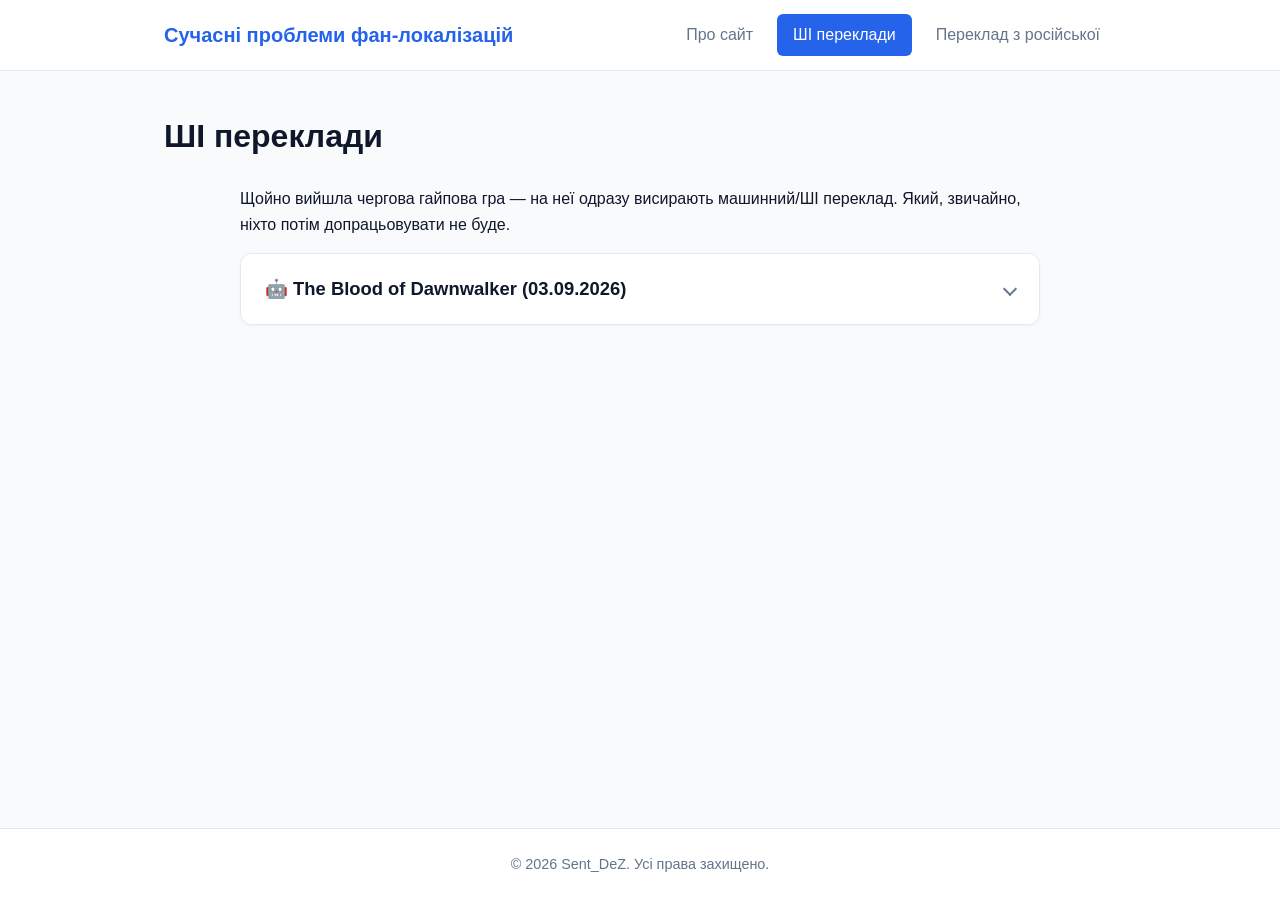
==== pages/ai-translation.html @ f6bbcd97 "Add core info" ====
<!DOCTYPE html>
<html lang="uk">
<head>
    <meta charset="UTF-8">
    <meta name="viewport" content="width=device-width, initial-scale=1.0">
    <title>ШІ переклади | Локалізація</title>
    <link rel="stylesheet" href="../css/style.css">
</head>
<body>

<header id="global-header"></header>

<main>
    <h1 class="page-title">ШІ переклади</h1>

    <div class="spoiler-list">
        <p>Щойно вийшла чергова гайпова гра — на неї одразу висирають машинний/ШІ переклад. Який, звичайно, ніхто потім допрацьовувати не буде.</p>

        <details class="spoiler-item">
            <summary class="spoiler-title">🤖 The Blood of Dawnwalker (03.09.2026)</summary>
            <div class="spoiler-content">
                <p>
                    Наприклад, дехто DELAWAR випустив свій, як він каже, "нашвидкоруч". Зручне виправдання якості, проте, варто віддати належне — він сам у відео демонстрації свого перекладу вказує те, що якість там поганенька.
                </p>
                <p>Погляньмо на приклади:</p>
                <div class="spoiler-list">
                    <details class="spoiler-item">
                        <summary class="spoiler-title">🤖 Скриншоти перекладу від Delawar</summary>
                        <div class="spoiler-content">
                            <img src="../images/ai/The%20Blood%20of%20Dawnwalker/01/01.jpg" height="424" width="636"/>
                            <p>Спрямований блок чи все ж таки напрямний?</p>
                            <p>А що це за складності таке «Добре» та «Високий»?</p>
                            <br>
                            <img src="../images/ai/The%20Blood%20of%20Dawnwalker/01/02-1.jpg" height="277" width="515"/>
                            <p>Гриб під назвою Слизький Джек? Дивимось оригінал:</p>
                            <img src="../images/ai/The%20Blood%20of%20Dawnwalker/01/02-2.jpg" height="40" width="269"/>
                            Дійсно Слизький Джек.. Але що це? Можна піддивитись в іншу мову і побачити натяки:
                            <img src="../images/ai/The%20Blood%20of%20Dawnwalker/01/02-3.jpg" height="46" width="283"/>
                            А можна було б просто скористатись пошуком в гуглі...
                            <img src="../images/ai/The%20Blood%20of%20Dawnwalker/01/02-4.jpg" height="302" width="331"/>
                            <br>
                            <p>Абсолютно та сама історія з іншим грибом:</p>
                            <img src="../images/ai/The%20Blood%20of%20Dawnwalker/01/03-1.jpg" height="227" width="596"/>
                            <img src="../images/ai/The%20Blood%20of%20Dawnwalker/01/03-2.jpg" height="41" width="300"/>
                            <img src="../images/ai/The%20Blood%20of%20Dawnwalker/01/03-3.jpg" height="393" width="1175"/>
                            <p>Класний гриб «Шафронова кружка», скажіть?</p>
                            <br>
                            <p>В речах теж не все добре</p>
                            <img src="../images/ai/The%20Blood%20of%20Dawnwalker/01/04.jpg" height="343" width="516"/>
                            <p>Утиліта. Ага. Питоме українське слово.</p>
                            <br>
                            <img src="../images/ai/The%20Blood%20of%20Dawnwalker/01/05.jpg" height="524" width="499"/>
                            <p>
                                Керівництво по... вибачте, що?</p> До керівництва ви зазвичай звітувати йдете про виконану роботу, а слідуєте інструкціям.
                            Або читаєте <b>довідник</b>.
                            І чому «по» а не «з»? ШІ тупить як в великих речах, так і в сотнях малих. І... Зарядці? З під чого, з під Apple? Чи з ранкової зарядки?
                            </p>
                            <p>
                                І що це за «кровотеча по цілі»? (замість чогось більш людського типу «Шанс завдати кровотечу у цілі: 50%»).
                                Чому в кровотечі є двокрапка, а в схожій конструкції з оглушенням нема?
                            </p>
                            <br>
                            <img src="../images/ai/The%20Blood%20of%20Dawnwalker/01/06.jpg" height="364" width="406"/>
                            <p>Без коментарів. Нашо перевіряти, який воно має вигляд в грі, так?</p>
                            <br>
                            <img src="../images/ai/The%20Blood%20of%20Dawnwalker/01/07.jpg" height="190" width="1148"/>
                            <p>Інвентаризація...</p>
                            <br>
                            <img src="../images/ai/The%20Blood%20of%20Dawnwalker/01/08.jpg" height="444" width="413"/>
                            <p>
                                Ні, я чув що там нічна і денна системи. Але... Ніякого «Денного одягу»?
                                Набір дня? Я ніби на розпродажі, скажіть будь-ласка, а яка знижка?
                            </p>
                            <br>
                            <img src="../images/ai/The%20Blood%20of%20Dawnwalker/01/09.jpg" height="42" width="463"/>
                            <p>Ем... Зроз. Нахер те узгодження в родах</p>
                            <br>
                            <p>Якщо ж вам було цікаво, як перекласти distraction...</p>
                            <img src="../images/ai/The%20Blood%20of%20Dawnwalker/01/09-1.jpg" height="55" width="1024"/>
                            <img src="../images/ai/The%20Blood%20of%20Dawnwalker/01/09-2.jpg" height="67" width="988"/>
                            <p>То знайте, що це «відволікаюча увага», угу...</p>

                            <p>
                                Я думаю, тут все зрозуміло, далі можна не копирсатись.
                                Типові речі в діалогах, коли текст не знає, персонаже якої статі він вимовляється — це класика, я навіть не згадував.
                                Якщо коротко, я не розумію навіщо такий переклад взагалі існує. Єдине, знов таки — віддаю автору належне - він чесно каже що переклад херовий (правда тільки в своєму відео).
                                На відміну від багатьох інших машперників, які топлять за свої переклади і позиціонують їх як щось хороше та якісне,
                                а тим паче - мають нахабність залишати банку для донатів (перетрудились, бідолаги) та намагатись інколи просувати переклад як офіційну локу в гру розробнику).
                            </p>

                        </div>
                    </details>
                </div>

<!--                <p>-->
<!--                    А ось, дехто <a href="https://steamcommunity.com/id/lmd-/myworkshopfiles/?section=guides&appid=3751260">Lmd-</a> викинув в мережу ШІ-переклад на гру.-->
<!--                    Погляньмо-мо, що він каже:-->
<!--                </p>-->
<!--                <div class="spoiler-list">-->
<!--                    <details class="spoiler-item">-->
<!--                        <summary class="spoiler-title">🤖 Скриншоти перекладу Lmd-</summary>-->
<!--                        <div class="spoiler-content">-->
<!--                            <img src="../images/ai/The Blood of Dawnwalker/desc.png" height="448" width="1225">-->
<!--                        </div>-->
<!--                    </details>-->
<!--                </div>-->
            </div>

        </details>


    </div>
</main>

<!-- Target injection point for dynamic footer component -->
<footer id="global-footer"></footer>

<!-- Main dynamic assembly script call -->
<script src="../scripts/import-components.js"></script>
</body>
---- css/style.css ----
:root {
    --primary: #2563eb;
    --primary-hover: #1d4ed8;
    --bg: #f8fafc;
    --surface: #ffffff;
    --text: #0f172a;
    --text-muted: #64748b;
    --border: #e2e8f0;
    --radius: 12px;
}

* {
    box-sizing: border-box;
    margin: 0;
    padding: 0;
    font-family: -apple-system, BlinkMacSystemFont, "Segoe UI", Roboto, sans-serif;
}

body {
    background-color: var(--bg);
    color: var(--text);
    line-height: 1.6;
    display: flex;
    flex-direction: column;
    min-height: 100vh;
}

/* Навігація */
header {
    background: var(--surface);
    border-bottom: 1px solid var(--border);
    position: sticky;
    top: 0;
    z-index: 100;
}

.nav-container {
    max-width: 1000px;
    margin: 0 auto;
    padding: 0 1.5rem;
    display: flex;
    justify-content: space-between;
    align-items: center;
    height: 70px;
}

.logo {
    font-size: 1.25rem;
    font-weight: 700;
    color: var(--primary);
    text-decoration: none;
}

nav {
    display: flex;
    gap: 0.5rem;
}

.nav-link {
    text-decoration: none;
    color: var(--text-muted);
    font-weight: 500;
    padding: 0.5rem 1rem;
    border-radius: 6px;
    transition: all 0.2s;
}

.nav-link:hover {
    color: var(--primary);
    background: #f1f5f9;
}

.nav-link.active {
    color: #fff;
    background: var(--primary);
}

/* Контент */
main {
    flex: 1;
    max-width: 1000px;
    width: 100%;
    margin: 2.5rem auto;
    padding: 0 1.5rem;
}

.page-title {
    font-size: 2rem;
    font-weight: 800;
    margin-bottom: 1.5rem;
}

.card {
    background: var(--surface);
    padding: 2rem;
    border-radius: var(--radius);
    border: 1px solid var(--border);
    box-shadow: 0 1px 3px rgba(0,0,0,0.05);
}

.card p {
    margin-bottom: 1rem;
}

/* Галерея */
.grid {
    display: grid;
    grid-template-columns: repeat(auto-fill, minmax(280px, 1fr));
    gap: 1.5rem;
}

.media-card {
    background: var(--surface);
    border-radius: var(--radius);
    border: 1px solid var(--border);
    overflow: hidden;
}

.media-box {
    background: #000;
    aspect-ratio: 16 / 10;
    display: flex;
    align-items: center;
    justify-content: center;
}

.media-box img, .media-box video {
    width: 100%;
    height: 100%;
    object-fit: cover;
}

.audio-box {
    padding: 1rem;
    background: #f1f5f9;
}

audio {
    width: 100%;
}

.media-info {
    padding: 1rem;
}

.tag {
    font-size: 0.75rem;
    font-weight: 700;
    color: var(--primary);
    text-transform: uppercase;
    margin-bottom: 0.25rem;
    display: block;
}

footer {
    text-align: center;
    padding: 1.5rem;
    background: var(--surface);
    border-top: 1px solid var(--border);
    color: var(--text-muted);
    font-size: 0.9rem;
    margin-top: auto;
}

/* --------------------------------  spoilers  --------------------------------- */
/* --- Spoiler list container --- */
.spoiler-list {
    display: flex;
    flex-direction: column;
    gap: 1rem; /* Spacing between spoilers */
    max-width: 800px;
    margin: 0 auto;
}

/* --- Spoiler item wrapper --- */
.spoiler-item {
    background: var(--surface);
    border: 1px solid var(--border);
    border-radius: var(--radius);
    overflow: hidden;
    box-shadow: 0 1px 3px rgba(0, 0, 0, 0.05);
    transition: transform 0.2s, box-shadow 0.2s;
}

.spoiler-item:hover {
    box-shadow: 0 4px 12px rgba(0, 0, 0, 0.05);
}

/* --- Spoiler title clickable button --- */
.spoiler-title {
    padding: 1.25rem 1.5rem;
    font-size: 1.15rem;
    font-weight: 600;
    cursor: pointer;
    list-style: none; /* Hide default arrow indicator in Chrome/Firefox */
    display: flex;
    justify-content: space-between;
    align-items: center;
    user-select: none;
    background-color: var(--surface);
    transition: background-color 0.2s;
}

.spoiler-title::-webkit-details-marker {
    display: none; /* Hide default arrow indicator in Safari */
}

.spoiler-title:hover {
    background-color: #f8fafc;
}

/* --- Custom arrow indicator icon --- */
.spoiler-title::after {
    content: '';
    display: inline-block;
    width: 8px;
    height: 8px;
    border-right: 2px solid var(--text-muted);
    border-bottom: 2px solid var(--text-muted);
    transform: rotate(45deg);
    transition: transform 0.25s ease;
    margin-left: 1rem;
}

/* --- Arrow animation on expansion --- */
.spoiler-item[open] .spoiler-title::after {
    transform: rotate(-135deg);
}

.spoiler-item[open] .spoiler-title {
    border-bottom: 1px solid var(--border);
    background-color: #f1f5f9; /* Subtle highlight for expanded header */
}

/* --- Expanded spoiler body content --- */
.spoiler-content {
    padding: 1.5rem;
    background: var(--surface);
}

/* --- Media block styling within spoiler --- */
.spoiler-media {
    margin-top: 1.25rem;
    display: flex;
    flex-direction: column;
    gap: 1rem;
}

.spoiler-media img,
.spoiler-media video {
    width: 100%;
    max-width: 100%;
    height: auto;
    border-radius: 8px;
    border: 1px solid var(--border);
    display: block;
}

img, video {
    max-width: 100%;  /* Ensures the media never exceeds its container width */
    height: auto;     /* Maintains the original aspect ratio automatically */
    display: block;   /* Removes unwanted blank spacing under the asset */
}
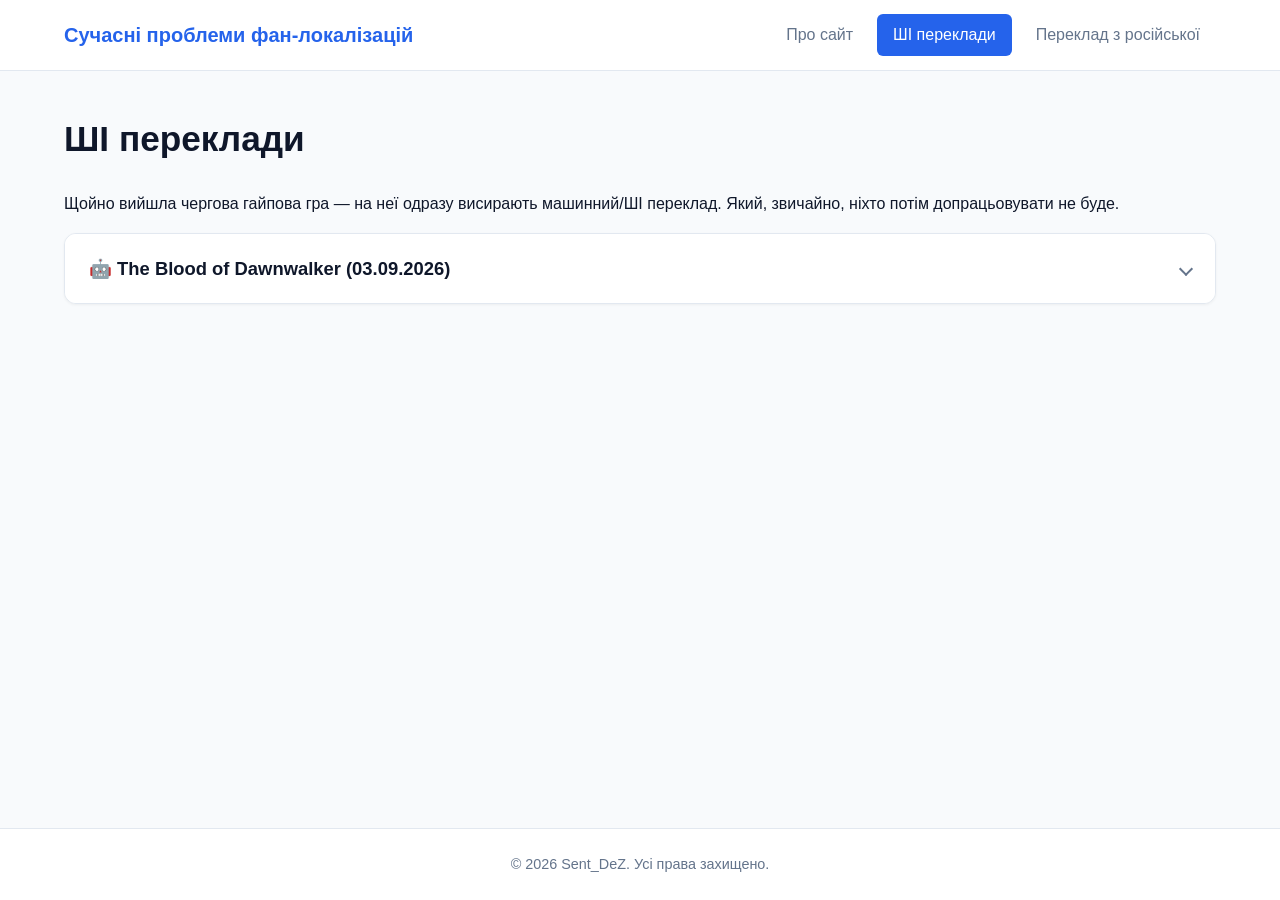
==== commit 13c9b195: "Updated styles. Add a few screenshots" ====
--- a/pages/ai-translation.html
+++ b/pages/ai-translation.html
@@ -56,7 +56,7 @@
                             І чому «по» а не «з»? ШІ тупить як в великих речах, так і в сотнях малих. І... Зарядці? З під чого, з під Apple? Чи з ранкової зарядки?
                             </p>
                             <p>
-                                І що це за «кровотеча по цілі»? (замість чогось більш людського типу «Шанс завдати кровотечу у цілі: 50%»).
+                                І що це за «кровотеча по цілі»? (замість чогось більш людського типу «Шанс викликати кровотечу у цілі: 50%»).
                                 Чому в кровотечі є двокрапка, а в схожій конструкції з оглушенням нема?
                             </p>
                             <br>
@@ -79,7 +79,20 @@
                             <img src="../images/ai/The%20Blood%20of%20Dawnwalker/01/09-1.jpg" height="55" width="1024"/>
                             <img src="../images/ai/The%20Blood%20of%20Dawnwalker/01/09-2.jpg" height="67" width="988"/>
                             <p>То знайте, що це «відволікаюча увага», угу...</p>
-
+                            <p>Або, ось погляньте на компас:</p>
+                            <img src="../images/ai/The Blood of Dawnwalker/01/10 Компас.jpg" height="229" width="460"/>
+                            Тут чудово абсолютно усе:
+                            <ul>
+                                <li>Неузгодженість назв суміжних напрямків типу NE та NW. Разом? Через Дефіс? Як?</li>
+                                <li>Неузгодженість скорочення звичайних сторін, то ж треба в кінці крапка чи не треба? (E, N)</li>
+                                <li>Те що південний схід раптом став Англією, це взагалі шедевр.</li>
+                            </ul>
+                            <p>Перки (якісь особливі навички, правильний термін для яких можливо ще треба придумати, перетворилися на...</p>
+                            <img src="../images/ai/The Blood of Dawnwalker/01/11.jpg" height="78" width="282"/><br>
+                            <p>А допоміжні засоби (чорновий термін) перетворились на...</p>
+                            <img src="../images/ai/The Blood of Dawnwalker/01/12.jpg" height="55" width="370"/>
+                            <p>Набираєте собі пільги, купляєте на них комунальних товарів і валите собі в Південно-східню Англію...</p>
+                            <br>
                             <p>
                                 Я думаю, тут все зрозуміло, далі можна не копирсатись.
                                 Типові речі в діалогах, коли текст не знає, персонаже якої статі він вимовляється — це класика, я навіть не згадував.
@@ -91,19 +104,6 @@
                         </div>
                     </details>
                 </div>
-
-<!--                <p>-->
-<!--                    А ось, дехто <a href="https://steamcommunity.com/id/lmd-/myworkshopfiles/?section=guides&appid=3751260">Lmd-</a> викинув в мережу ШІ-переклад на гру.-->
-<!--                    Погляньмо-мо, що він каже:-->
-<!--                </p>-->
-<!--                <div class="spoiler-list">-->
-<!--                    <details class="spoiler-item">-->
-<!--                        <summary class="spoiler-title">🤖 Скриншоти перекладу Lmd-</summary>-->
-<!--                        <div class="spoiler-content">-->
-<!--                            <img src="../images/ai/The Blood of Dawnwalker/desc.png" height="448" width="1225">-->
-<!--                        </div>-->
-<!--                    </details>-->
-<!--                </div>-->
             </div>
 
         </details>
@@ -117,4 +117,5 @@
 
 <!-- Main dynamic assembly script call -->
 <script src="../scripts/import-components.js"></script>
+<script src="../scripts/interaction.js"></script>
 </body>
--- a/css/style.css
+++ b/css/style.css
@@ -7,257 +7,431 @@
     --text-muted: #64748b;
     --border: #e2e8f0;
     --radius: 12px;
-}
-
-* {
-    box-sizing: border-box;
-    margin: 0;
-    padding: 0;
-    font-family: -apple-system, BlinkMacSystemFont, "Segoe UI", Roboto, sans-serif;
-}
-
-body {
-    background-color: var(--bg);
-    color: var(--text);
-    line-height: 1.6;
-    display: flex;
-    flex-direction: column;
-    min-height: 100vh;
-}
-
-/* Навігація */
-header {
-    background: var(--surface);
-    border-bottom: 1px solid var(--border);
-    position: sticky;
-    top: 0;
-    z-index: 100;
-}
-
-.nav-container {
-    max-width: 1000px;
-    margin: 0 auto;
-    padding: 0 1.5rem;
-    display: flex;
-    justify-content: space-between;
-    align-items: center;
-    height: 70px;
-}
-
-.logo {
-    font-size: 1.25rem;
-    font-weight: 700;
-    color: var(--primary);
-    text-decoration: none;
-}
-
-nav {
-    display: flex;
-    gap: 0.5rem;
-}
-
-.nav-link {
-    text-decoration: none;
-    color: var(--text-muted);
-    font-weight: 500;
-    padding: 0.5rem 1rem;
-    border-radius: 6px;
-    transition: all 0.2s;
-}
-
-.nav-link:hover {
-    color: var(--primary);
-    background: #f1f5f9;
-}
-
-.nav-link.active {
-    color: #fff;
-    background: var(--primary);
-}
-
-/* Контент */
-main {
-    flex: 1;
-    max-width: 1000px;
-    width: 100%;
-    margin: 2.5rem auto;
-    padding: 0 1.5rem;
-}
-
-.page-title {
-    font-size: 2rem;
-    font-weight: 800;
-    margin-bottom: 1.5rem;
-}
-
-.card {
-    background: var(--surface);
-    padding: 2rem;
-    border-radius: var(--radius);
-    border: 1px solid var(--border);
-    box-shadow: 0 1px 3px rgba(0,0,0,0.05);
-}
-
-.card p {
-    margin-bottom: 1rem;
-}
-
-/* Галерея */
-.grid {
-    display: grid;
-    grid-template-columns: repeat(auto-fill, minmax(280px, 1fr));
-    gap: 1.5rem;
-}
-
-.media-card {
-    background: var(--surface);
-    border-radius: var(--radius);
-    border: 1px solid var(--border);
-    overflow: hidden;
-}
-
-.media-box {
-    background: #000;
-    aspect-ratio: 16 / 10;
-    display: flex;
-    align-items: center;
-    justify-content: center;
-}
-
-.media-box img, .media-box video {
-    width: 100%;
-    height: 100%;
-    object-fit: cover;
-}
-
-.audio-box {
-    padding: 1rem;
-    background: #f1f5f9;
-}
-
-audio {
-    width: 100%;
-}
-
-.media-info {
-    padding: 1rem;
-}
-
-.tag {
-    font-size: 0.75rem;
-    font-weight: 700;
-    color: var(--primary);
-    text-transform: uppercase;
-    margin-bottom: 0.25rem;
-    display: block;
-}
-
-footer {
-    text-align: center;
-    padding: 1.5rem;
-    background: var(--surface);
-    border-top: 1px solid var(--border);
-    color: var(--text-muted);
-    font-size: 0.9rem;
-    margin-top: auto;
-}
-
-/* --------------------------------  spoilers  --------------------------------- */
-/* --- Spoiler list container --- */
-.spoiler-list {
-    display: flex;
-    flex-direction: column;
-    gap: 1rem; /* Spacing between spoilers */
-    max-width: 800px;
-    margin: 0 auto;
-}
-
-/* --- Spoiler item wrapper --- */
-.spoiler-item {
-    background: var(--surface);
-    border: 1px solid var(--border);
-    border-radius: var(--radius);
-    overflow: hidden;
-    box-shadow: 0 1px 3px rgba(0, 0, 0, 0.05);
-    transition: transform 0.2s, box-shadow 0.2s;
-}
-
-.spoiler-item:hover {
-    box-shadow: 0 4px 12px rgba(0, 0, 0, 0.05);
-}
-
-/* --- Spoiler title clickable button --- */
-.spoiler-title {
-    padding: 1.25rem 1.5rem;
-    font-size: 1.15rem;
-    font-weight: 600;
-    cursor: pointer;
-    list-style: none; /* Hide default arrow indicator in Chrome/Firefox */
-    display: flex;
-    justify-content: space-between;
-    align-items: center;
-    user-select: none;
-    background-color: var(--surface);
-    transition: background-color 0.2s;
-}
-
-.spoiler-title::-webkit-details-marker {
-    display: none; /* Hide default arrow indicator in Safari */
-}
-
-.spoiler-title:hover {
-    background-color: #f8fafc;
-}
-
-/* --- Custom arrow indicator icon --- */
-.spoiler-title::after {
-    content: '';
-    display: inline-block;
-    width: 8px;
-    height: 8px;
-    border-right: 2px solid var(--text-muted);
-    border-bottom: 2px solid var(--text-muted);
-    transform: rotate(45deg);
-    transition: transform 0.25s ease;
-    margin-left: 1rem;
-}
-
-/* --- Arrow animation on expansion --- */
-.spoiler-item[open] .spoiler-title::after {
-    transform: rotate(-135deg);
-}
-
-.spoiler-item[open] .spoiler-title {
-    border-bottom: 1px solid var(--border);
-    background-color: #f1f5f9; /* Subtle highlight for expanded header */
-}
-
-/* --- Expanded spoiler body content --- */
-.spoiler-content {
-    padding: 1.5rem;
-    background: var(--surface);
-}
-
-/* --- Media block styling within spoiler --- */
-.spoiler-media {
-    margin-top: 1.25rem;
-    display: flex;
-    flex-direction: column;
-    gap: 1rem;
-}
-
-.spoiler-media img,
-.spoiler-media video {
-    width: 100%;
-    max-width: 100%;
-    height: auto;
-    border-radius: 8px;
-    border: 1px solid var(--border);
-    display: block;
-}
-
-img, video {
-    max-width: 100%;  /* Ensures the media never exceeds its container width */
-    height: auto;     /* Maintains the original aspect ratio automatically */
-    display: block;   /* Removes unwanted blank spacing under the asset */
-}+
+    /* === КЛЮЧОВІ ЗМІННІ === */
+    --container-max: 1200px;     /* макс. ширина контейнера */
+    --text-width: 680px;         /* запасна змінна (вже не обмежуємо текст) */
+
+    * {
+        box-sizing: border-box;
+        margin: 0;
+        padding: 0;
+        font-family: -apple-system, BlinkMacSystemFont, "Segoe UI", Roboto, sans-serif;
+    }
+
+    body {
+        background-color: var(--bg);
+        color: var(--text);
+        line-height: 1.6;
+        display: flex;
+        flex-direction: column;
+        min-height: 100vh;
+    }
+
+    /* === Навігація === */
+    header {
+        background: var(--surface);
+        border-bottom: 1px solid var(--border);
+        position: sticky;
+        top: 0;
+        z-index: 100;
+    }
+
+    .nav-container {
+        max-width: var(--container-max);
+        margin: 0 auto;
+        padding: 0 1.5rem;
+        display: flex;
+        justify-content: space-between;
+        align-items: center;
+        height: 70px;
+    }
+
+    .logo {
+        font-size: 1.25rem;
+        font-weight: 700;
+        color: var(--primary);
+        text-decoration: none;
+    }
+
+    nav { display: flex; gap: 0.5rem; }
+
+    .nav-link {
+        text-decoration: none;
+        color: var(--text-muted);
+        font-weight: 500;
+        padding: 0.5rem 1rem;
+        border-radius: 6px;
+        transition: all 0.2s;
+    }
+
+    .nav-link:hover { color: var(--primary); background: #f1f5f9; }
+    .nav-link.active { color: #fff; background: var(--primary); }
+
+    /* === Main — широкий контейнер === */
+    main {
+        flex: 1;
+        width: 100%;
+        max-width: var(--container-max);
+        margin: 2.5rem auto;
+        padding: 0 1.5rem;
+    }
+
+    .page-title {
+        font-size: clamp(1.6rem, 3vw, 2.2rem);
+        font-weight: 800;
+        margin-bottom: 1.5rem;
+    }
+
+    /* =========================================================
+       УНІВЕРСАЛЬНЕ ПРАВИЛО: текст І зображення — однакова ширина
+       (повна ширина контейнера 1200px). Для читабельності на wide
+       екранах — трохи більший шрифт + більший line-height.
+       ========================================================= */
+
+    /* Текстові елементи — на повну ширину контейнера */
+    main > p,
+    main > h2,
+    main > h3,
+    main > h4,
+    main > ul,
+    main > ol,
+    main > blockquote,
+    .spoiler-content > p,
+    .spoiler-content > h2,
+    .spoiler-content > h3,
+    .spoiler-content > h4,
+    .spoiler-content > ul,
+    .spoiler-content > ol,
+    .spoiler-content > blockquote {
+        margin: 0 0 1rem 0;
+        /* max-width прибрано — текст займає всю ширину контейнера */
+    }
+
+    main > h2,
+    .spoiler-content > h2 {
+        font-size: 1.5rem;
+        font-weight: 700;
+        margin-top: 2rem;
+        margin-bottom: 1rem;
+    }
+
+    main > h3,
+    .spoiler-content > h3 {
+        font-size: 1.2rem;
+        font-weight: 600;
+        margin-top: 1.5rem;
+        margin-bottom: 0.75rem;
+    }
+
+    main > p,
+    .spoiler-content > p {
+        margin-bottom: 1.2rem;
+    }
+
+    /* Зображення та відео — та сама ширина, що й текст (контейнер) */
+    main > img,
+    main > video,
+    .spoiler-content > img,
+    .spoiler-content > video {
+        display: block;
+        width: 100%;
+        max-width: 100%;
+        height: auto;
+        margin: 1.5rem 0;
+        border-radius: 8px;
+        border: 1px solid var(--border);
+    }
+
+    /* Зображення всередині <p>, <li> — звичайні інлайн */
+    main p img,
+    main li img,
+    .spoiler-content p img,
+    .spoiler-content li img {
+        display: inline;
+        width: auto;
+        max-width: 100%;
+        height: auto;
+        margin: 0;
+        border: none;
+        vertical-align: middle;
+    }
+
+    /* === Контейнерні елементи — повна ширина === */
+    main > .spoiler-list,
+    main > .grid,
+    main > .card,
+    main > hr,
+    main > figure {
+        max-width: 100%;
+        margin: 1.5rem 0;
+    }
+
+    /* === Сітка-роздільник <hr> — тонша === */
+    main > hr {
+        border: none;
+        border-top: 1px solid var(--border);
+        margin: 2rem 0;
+    }
+
+    /* === Card === */
+    .card {
+        background: var(--surface);
+        padding: 2rem;
+        border-radius: var(--radius);
+        border: 1px solid var(--border);
+        box-shadow: 0 1px 3px rgba(0,0,0,0.05);
+    }
+
+    .card p { margin-bottom: 1rem; }
+
+    /* === Галерея === */
+    .grid {
+        display: grid;
+        grid-template-columns: repeat(auto-fill, minmax(280px, 1fr));
+        gap: 1.5rem;
+    }
+
+    .media-card {
+        background: var(--surface);
+        border-radius: var(--radius);
+        border: 1px solid var(--border);
+        overflow: hidden;
+    }
+
+    .media-box {
+        background: #000;
+        aspect-ratio: 16 / 10;
+        display: flex;
+        align-items: center;
+        justify-content: center;
+    }
+
+    .media-box img, .media-box video {
+        width: 100%;
+        height: 100%;
+        object-fit: cover;
+    }
+
+    .audio-box { padding: 1rem; background: #f1f5f9; }
+    audio { width: 100%; }
+    .media-info { padding: 1rem; }
+
+    .tag {
+        font-size: 0.75rem;
+        font-weight: 700;
+        color: var(--primary);
+        text-transform: uppercase;
+        margin-bottom: 0.25rem;
+        display: block;
+    }
+
+    footer {
+        text-align: center;
+        padding: 1.5rem;
+        background: var(--surface);
+        border-top: 1px solid var(--border);
+        color: var(--text-muted);
+        font-size: 0.9rem;
+        margin-top: auto;
+    }
+
+    /* === Spoilers === */
+    .spoiler-list {
+        display: flex;
+        flex-direction: column;
+        gap: 1rem;
+        width: 100%;
+        margin: 1.5rem 0;
+    }
+
+    .spoiler-item {
+        background: var(--surface);
+        border: 1px solid var(--border);
+        border-radius: var(--radius);
+        overflow: hidden;
+        box-shadow: 0 1px 3px rgba(0, 0, 0, 0.05);
+        transition: box-shadow 0.2s;
+    }
+
+    .spoiler-item:hover { box-shadow: 0 4px 12px rgba(0, 0, 0, 0.05); }
+
+    .spoiler-title {
+        padding: 1.25rem 1.5rem;
+        font-size: 1.15rem;
+        font-weight: 600;
+        cursor: pointer;
+        list-style: none;
+        display: flex;
+        justify-content: space-between;
+        align-items: center;
+        user-select: none;
+        background-color: var(--surface);
+        transition: background-color 0.2s;
+    }
+
+    .spoiler-title::-webkit-details-marker { display: none; }
+    .spoiler-title:hover { background-color: #f8fafc; }
+
+    .spoiler-title::after {
+        content: '';
+        display: inline-block;
+        width: 8px;
+        height: 8px;
+        border-right: 2px solid var(--text-muted);
+        border-bottom: 2px solid var(--text-muted);
+        transform: rotate(45deg);
+        transition: transform 0.25s ease;
+        margin-left: 1rem;
+        flex-shrink: 0;
+    }
+
+    .spoiler-item[open] .spoiler-title::after { transform: rotate(-135deg); }
+    .spoiler-item[open] .spoiler-title {
+        border-bottom: 1px solid var(--border);
+        background-color: #f1f5f9;
+    }
+
+    .spoiler-content {
+        padding: 1.5rem;
+        background: var(--surface);
+    }
+
+    /* === Quotes === */
+    blockquote {
+        position: relative;
+        margin: 24px 0;
+        padding: 18px 24px 18px 28px;
+
+        background: #eef4ff;
+        border-left: 4px solid #2d5df5;
+        border-radius: 0 8px 8px 0;
+
+        color: #24344d;
+        font-size: 16px;
+        line-height: 1.7;
+        font-style: italic;
+
+        box-shadow: 0 2px 8px rgba(35, 75, 160, 0.06);
+    }
+
+    blockquote::before {
+        content: "\201C";
+        display: block;
+        margin-bottom: -12px;
+        color: #2d5df5;
+        font-family: Georgia, serif;
+        font-size: 42px;
+        font-weight: bold;
+        font-style: normal;
+        line-height: 1;
+    }
+
+    blockquote p { margin: 0; }
+    blockquote p + p { margin-top: 10px; }
+
+    q {
+        display: inline;
+        padding: 2px 5px;
+        background: #eef4ff;
+        color: #2454d8;
+        border-radius: 4px;
+        font-style: italic;
+        box-decoration-break: clone;
+        -webkit-box-decoration-break: clone;
+    }
+
+    q::before { content: "\00AB"; color: #2d5df5; font-weight: bold; }
+    q::after  { content: "\00BB (c)"; color: #2d5df5; font-weight: bold; font-style: normal; font-size: 0.8em; }
+
+    /* === Interaction === */
+    main img,
+    article img,
+    .content img {
+        cursor: zoom-in;
+        transition: filter 0.2s ease;
+    }
+
+    main img:hover,
+    article img:hover,
+    .content img:hover {
+        filter: brightness(0.95);
+    }
+
+    .image-lightbox {
+        position: fixed;
+        inset: 0;
+        z-index: 9999;
+        display: flex;
+        align-items: center;
+        justify-content: center;
+        padding: 24px;
+        background: rgba(8, 12, 24, 0.92);
+        cursor: zoom-out;
+        opacity: 0;
+        visibility: hidden;
+        transition: opacity 0.2s ease, visibility 0.2s ease;
+    }
+
+    .image-lightbox.active { opacity: 1; visibility: visible; }
+
+    .image-lightbox img {
+        display: block;
+        max-width: 95vw;
+        max-height: 94vh;
+        width: auto;
+        height: auto;
+        object-fit: contain;
+        border-radius: 6px;
+        box-shadow: 0 8px 40px rgba(0, 0, 0, 0.4);
+        cursor: zoom-out;
+    }
+
+    .image-lightbox-close {
+        position: absolute;
+        top: 16px;
+        right: 24px;
+        color: white;
+        font-size: 36px;
+        line-height: 1;
+        cursor: pointer;
+        user-select: none;
+    }
+
+    /* === На широких екранах — трохи більший шрифт для читабельності ===
+       Оскільки текст тепер на повну ширину (1200px), довгі рядки треба
+       компенсувати більшим font-size + line-height. */
+    @media (min-width: 1400px) {
+        body {
+            font-size: 1.08rem;
+            line-height: 1.75;
+        }
+
+        main > p,
+        .spoiler-content > p {
+            margin-bottom: 1.4rem;
+        }
+    }
+
+    /* === Адаптивне зменшення на вузьких екранах === */
+    @media (max-width: 768px) {
+        main {
+            padding: 0 1rem;
+            margin: 1.5rem auto;
+        }
+
+        .spoiler-content {
+            padding: 1rem;
+        }
+
+        .spoiler-title {
+            padding: 1rem;
+            font-size: 1rem;
+        }
+    }
+
+    @media (max-width: 600px) {
+        .image-lightbox { padding: 8px; }
+        .image-lightbox img { max-width: 98vw; max-height: 90vh; }
+        .image-lightbox-close { top: 12px; right: 16px; }
+    }
